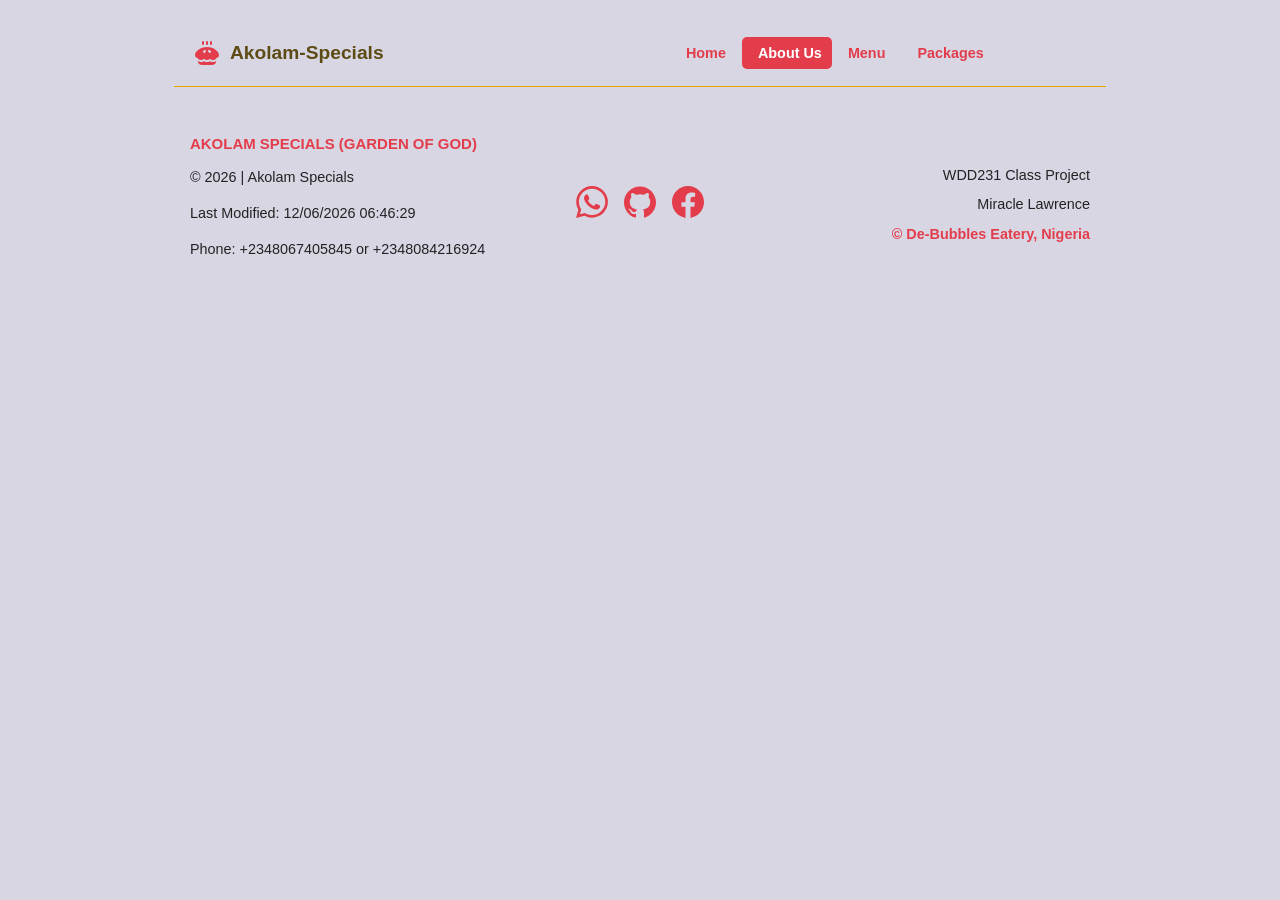
==== about.html @ b33dca11 "First part completed" ====
<!DOCTYPE html>
<html lang="en">
<head>
    <meta charset="UTF-8">
    <meta name="viewport" content="width=device-width, initial-scale=1.0">
    <meta name="description" content="Akolam Specials - Your one-stop shop for unique products">
    <link rel="icon" type="image/x-icon" href="images/favicon.ico">
    <link rel="stylesheet" href="styles/normalize.css">
    <link rel="stylesheet" href="styles/base.css">
    <link rel="stylesheet" href="styles/medium.css">
    <link rel="stylesheet" href="styles/large.css">

    <link rel="preconnect" href="https://fonts.googleapis.com">
    <link rel="preconnect" href="https://fonts.gstatic.com" crossorigin>
    <link href="https://fonts.googleapis.com/css2?family=Roboto:wght@400;700&display=swap" rel="stylesheet">
    <script src="scripts/script.js" defer></script>
    <title>About Us - Akolam Specials</title>
</head>
<body>
    <header>
         <img src="images/pie.svg" alt="Home Icon" width="512" height="512" loading="lazy">
        <span>Akolam-Specials</span>
        <button id="ham-btn" class="hamburger" aria-label="Toggle navigation menu" aria-expanded="false"></button>
        <nav id="nav-bar" class="navigation" aria-label="Main site navigation">
            <ul>
                <li><a href="index.html">Home</a></li>
                <li class="current"><a href="about.html">About Us</a></li>
                <li><a href="menu.html">Menu</a></li>
                <li><a href="packages.html">Packages</a></li>
                
            </ul>
        </nav>
    </header>
    <main>

    </main>
    <footer>
        <div class="contact-info">
            <h3>AKOLAM SPECIALS (GARDEN OF GOD)</h3>
            <p>Address: Akolam Specials (Garden of God), 25 Ehere Rd Ogborhill Aba Abia State</p>
            <p>Email: akolamsweets@gmail.com</p>
            <p>Phone: +2348067405845 or +2348084216924</p>
        </div>
        <div class="socials">
        <a
          href="https://wa.me/2348133744840?text=Hello%20there%2C%20I'd%20like%20to%20make%20an%20order"
          target="_blank"
          rel="noopener"
          aria-label="Whatsapp"
        >
          <img
            src="images/whatsapp.svg"
            alt="Whatsapp"
            width="512"
            height="512"
            loading="lazy"
          >
        </a>
        <a
          href="https://github.com/Miracle-Lawrence/wdd231"
          target="_blank"
          rel="noopener"
          aria-label="GitHub"
        >
          <img src="images/github.svg" alt="GitHub" width="512" height="512" loading="lazy" >
        </a>
        <a
          href="https://www.facebook.com/profile.php?id=100091462041523&mibextid=ZbWKwL"
          target="_blank"
          rel="noopener"
          aria-label="Facebook"
        >
          <img
            src="images/facebook.svg"
            alt="Facebook"
            width="512"
            height="512"
            loading="lazy"
          >
        </a>
      </div>      
      <div class="footer-info">
        <p>WDD231 Class Project</p>
        <p>Miracle Lawrence</p>
        <p id="year">
          &copy; <span id="currentyear"></span> De-Bubbles Eatery, Nigeria
        </p>
        <p id="lastModified"></p>
      </div>
        
    </footer>    
</body>
</html>
---- styles/base.css ----
:root{
    --primary-color: #5D4B15; /* Olive Brown (#5D4B15) → for headings, buttons, and highlights*/
    --secondary-color: #E8A400; /* Golden Yellow (#E8A400) → for CTA buttons, hover states, or section dividers*/
    --accent-1: #E33D4B; /* Tomato Red (#E33D4B) → for icons, badges, or alerts*/
    --accent-2: #8CC63F; /* Bright Green (#8CC63F) → as a refreshing “natural” accent (to emphasize freshness/health)*/
    --background-color: #D9D6E4; /* Light Lavender-Gray (#D9D6E4) → page background*/
    --content-contrast-text-color: #FFFFFF; /* White (#FFFFFF) → content blocks, contrast text*/
    --main-text: #5D4B15; /* Dark Olive Brown (#5D4B15) for main text*/
    --body-text: #222222; /* Black/Deep Gray (#222222) for body text*/
}
body {
  font-family: 'Open Sans', sans-serif;
  background-color: var(--background-color);
  color: var(--body-text);
  margin: 0;
  padding: 20px;
}

header {
  display: grid;
  grid-template-columns: 24px auto 44px;
  gap: 10px;
  align-items: end;
  padding: 5px 0 10px 5px;
  border-bottom: 1px solid var(--secondary-color);
  position: relative;
}

header img {
  display: block;
  width: 100%;
  height: auto;
  padding: 5px;
}

header #ham-btn {
  order: 5; 
}

header img:last-of-type {
  width: 24px;
  min-width: 24px;
  height: auto;
}

h2 {
  color: var(--main-text);
  font-family: 'Poppins', sans-serif;
  font-size: 1rem;
  margin-bottom: 0.5rem;
  border-bottom: 1px solid var(--secondary-color);
  display: inline-block;
  padding-bottom: 0.25rem;
}


header span {
  font-size: 1.2rem;
  font-weight: bold;
  color: var(--main-text);
}

.hamburger {
  background: none;
  border: none;
  color: var(--accent-1);
  cursor: pointer; 
}

.hamburger::before {
  content: "\2630";
  font-size: 2rem;
  font-family: Verdana, Geneva, Tahoma, sans-serif;
}

.hamburger:hover {
  color: var(--accent-2);
}

.hamburger.show::before {
  content: "\00D7";
}


.navigation {
  display: none;
  position:absolute;
  top: 100%;
  right: 0;
  width: 150px;
  height: 200px;
  background-color: var(--background-color);
  padding-top: 3rem; /* space for header */
  box-shadow: -2px 0 8px rgba(0, 0, 0, 0.2);
  z-index: 1000;
}
.navigation.show {
  display: block;
}

.navigation ul {
  list-style: none;
  padding: 0;
  margin: 0;
}

.navigation a {
  display: block;
  color: var(--accent-1);
  padding: 1rem;
  font-size: 0.9rem;
  font-weight: 600;
  text-decoration: none;
  border-bottom: 1px solid rgba(255, 255, 255, 0.2);
  transition: all 0.3s ease-in-out
}

.navigation a:hover {
  background-color: var(--accent-2);
  color: var(--body-text);
  border-radius: 5px;
}

.navigation li.current a{
    background-color: var(--accent-1);
    color: var(--content-contrast-text-color);
    border-radius: 5px;
    padding-right: 10px;
}

/*Footer styles */
footer {
  display: flex;
  flex-direction: column;
  align-items: center;
  text-align: center;
  flex-wrap: wrap;
  justify-content: center;
  padding: 2rem;
  color: var(--body-text);
}

footer h3 {
  margin-top: 0;
  color: var(--accent-1);
}

footer p,
footer a {
  font-size: 0.9rem;
  line-height: 1.5;
}

footer a {
  text-decoration: none;
}

footer .socials {
  display: flex;
  justify-content: center;
  gap: 1rem;
  flex-wrap: wrap;
}

footer .socials img {
  width: 32px;
  height: 32px;
  transition: transform 0.3s ease, filter 0.3s ease;
}

footer .socials img:hover {
  transform: scale(1.1);
  filter: brightness(1.2);
}

footer .footer-info p {
  margin: 0.5rem 0;
}

footer #year {
  font-weight: bold;
  color: var(--accent-1);
}

#lastModified {
    color: var(--accent-1);
    font-weight: bold;
}

footer div {
  margin: 1rem 0;
}
---- styles/medium.css ----
@media (min-width: 38rem) and (max-width: 63.99rem) {
  footer {
    flex-direction: column;
    align-items: center;
    text-align: center;
    font-size: 0.8rem;
  }

  footer div {
    margin: 1rem 0;
  }

  footer .socials {
    justify-content: center;
  }
}
---- styles/large.css ----
@media (min-width: 64rem) {
  header {
    display: grid;
    grid-template-columns: 24px auto auto;
    align-items: center;
    gap: 1rem;
    padding: 1rem;
  }

  header img {
  display: block;
  width: 24px;
  height: 24px;
  padding: 5px;
}
  .hamburger {
    display: none;
  }

  header,
  main,
  nav,
  footer {
    max-width: 900px;
    margin: 0 auto;
  }
  .navigation {
  display: block;
  position: static;
  width: auto; 
  height: auto; 
  box-shadow: none; 
  padding-top: 0; 
 }

.navigation a {
  display: inline-block;
  padding: 0.5rem 1rem;
  border: none;
}

.navigation a:hover {
  border-radius: 4px;
}
  .navigation ul {
    display: flex;
    
}
footer {
    display: grid;
    grid-template-columns: 1fr auto 1fr;
    align-items: center;
    text-align: left;
    padding: 2rem 4rem;
    font-size: 0.8rem;
  }

  footer .contact-info {
    justify-self: start;
  }

  footer .socials {
    justify-self: center;
  }

  footer .footer-info {
    justify-self: end;
    text-align: right;
  }
}
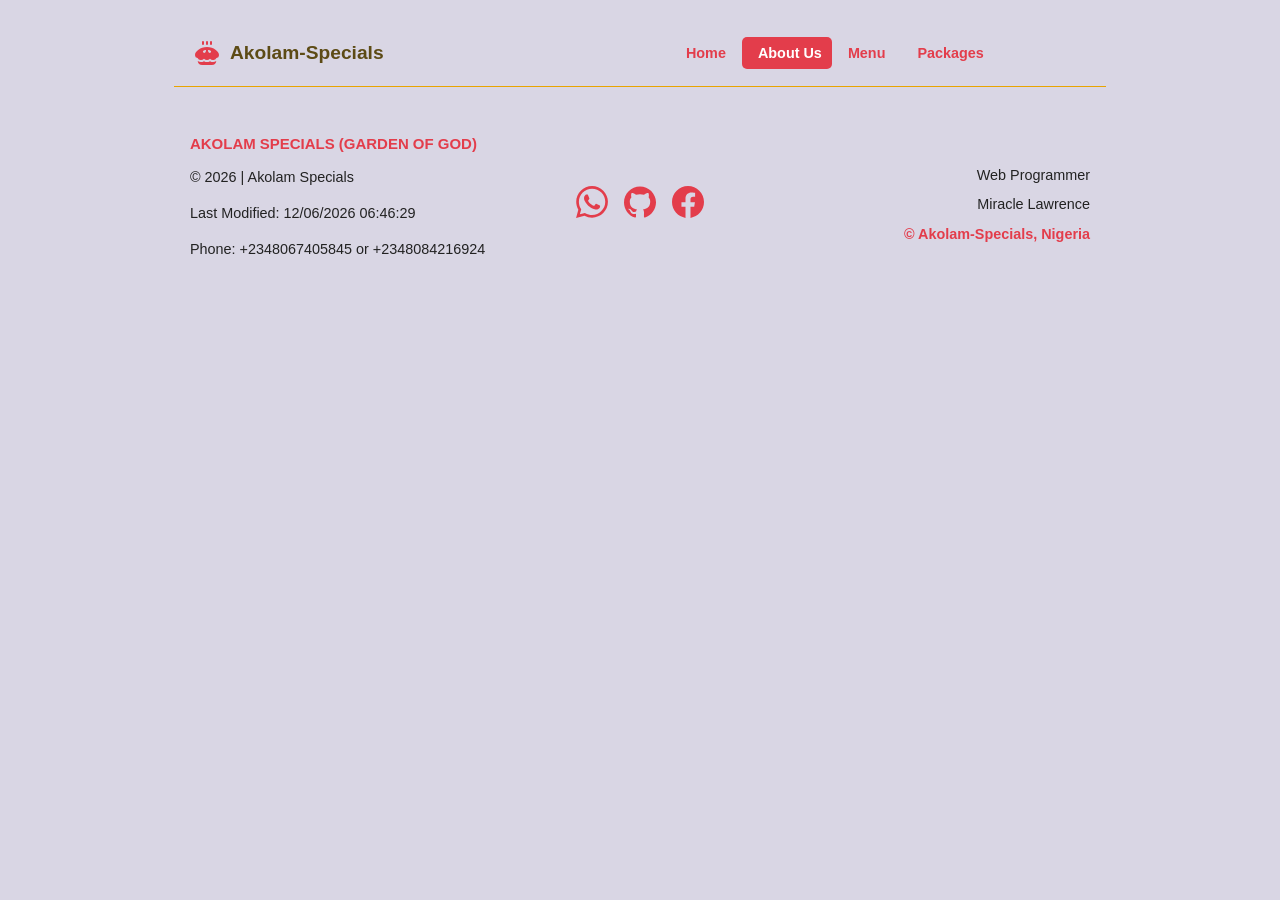
==== commit 28477b3a: "made changes" ====
--- a/about.html
+++ b/about.html
@@ -80,10 +80,10 @@
         </a>
       </div>      
       <div class="footer-info">
-        <p>WDD231 Class Project</p>
+        <p>Web Programmer</p>
         <p>Miracle Lawrence</p>
         <p id="year">
-          &copy; <span id="currentyear"></span> De-Bubbles Eatery, Nigeria
+          &copy; <span id="currentyear"></span> Akolam-Specials, Nigeria
         </p>
         <p id="lastModified"></p>
       </div>
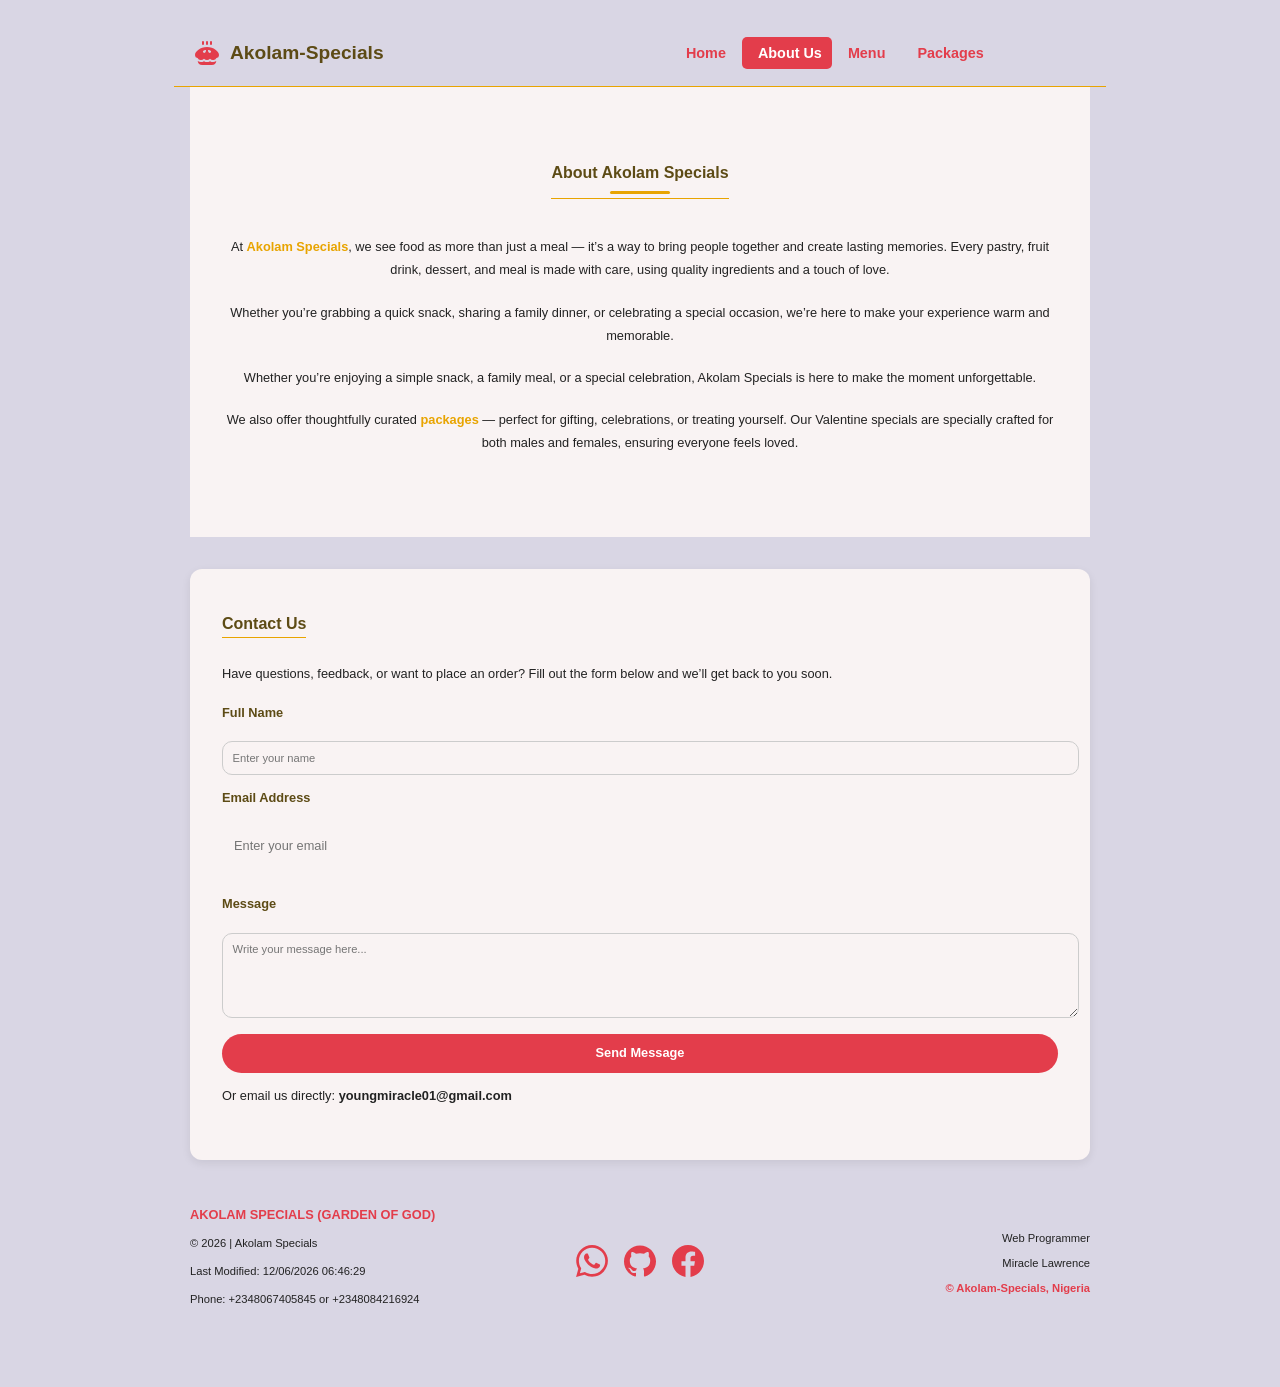
==== commit 7d2f2db1: "About us" ====
--- a/about.html
+++ b/about.html
@@ -32,6 +32,58 @@
         </nav>
     </header>
     <main>
+      <!-- About Section -->
+<section class="about">
+  <div class="container">
+    <h2>About Akolam Specials</h2>
+    <p>
+      At <strong>Akolam Specials</strong>, we see food as more than just a meal — it’s a way to bring people together and create lasting memories. Every pastry, fruit drink, dessert, and meal is made with care, using quality ingredients and a touch of love.
+    </p>
+    <p>
+      Whether you’re grabbing a quick snack, sharing a family dinner, or celebrating a special occasion, we’re here to make your experience warm and memorable.
+    </p>
+    <p>
+      Whether you’re enjoying a simple snack, a family meal, or a special celebration, 
+      Akolam Specials is here to make the moment unforgettable.
+    </p>
+    <p>
+      We also offer thoughtfully curated <strong>packages</strong> — perfect for gifting, 
+      celebrations, or treating yourself. Our Valentine specials are specially crafted for 
+      both males and females, ensuring everyone feels loved.
+    </p>
+  </div>
+</section>
+
+<!-- Contact Form Section -->
+<section class="contact">
+  <div class="container">
+    <h2>Contact Us</h2>
+    <p>
+      Have questions, feedback, or want to place an order? Fill out the form below and 
+      we’ll get back to you soon.
+    </p>
+
+    <!-- Using GET to capture data in thankyou.html -->
+    <form action="thankyou.html" method="GET" class="contact-form">
+      <label for="name">Full Name</label>
+      <input type="text" id="name" name="name" placeholder="Enter your name" required>
+
+      <label for="email">Email Address</label>
+      <input type="email" id="email" name="email" placeholder="Enter your email" required>
+
+      <label for="message">Message</label>
+      <textarea id="message" name="message" rows="5" placeholder="Write your message here..." required></textarea>
+
+      <button type="submit" class="btn btn-primary">Send Message</button>
+    </form>
+
+    <!-- Mailto fallback -->
+    <p class="alt-email">
+      Or email us directly: 
+      <a href="mailto:youngmiracle01@gmail.com">youngmiracle01@gmail.com</a>
+    </p>
+  </div>
+</section>
 
     </main>
     <footer>
--- a/styles/base.css
+++ b/styles/base.css
@@ -141,13 +141,14 @@
 }
 
 footer h3 {
+  font-size: 0.8rem;
   margin-top: 0;
   color: var(--accent-1);
 }
 
 footer p,
 footer a {
-  font-size: 0.9rem;
+  font-size: 0.7rem;
   line-height: 1.5;
 }
 
@@ -189,4 +190,558 @@
 
 footer div {
   margin: 1rem 0;
-}+}
+
+/* HERO SECTION */
+.hero {
+  position: relative;
+  overflow: hidden;
+  border-radius: 12px;
+  box-shadow: 0 4px 10px rgba(0, 0, 0, 0.15);
+  margin-bottom: 3rem;
+}
+
+.hero picture img {
+  width: 100%;
+  height: 200px;
+  object-fit: cover;
+  display: block;
+  margin-bottom: 0;
+}
+
+.hero-content {
+  position: absolute;
+  bottom: -20px;
+  background: linear-gradient(to top, rgba(79, 64, 50, 0.85), rgba(0, 51, 102, 0));
+  padding: 1rem;
+  width: 100%;
+  box-sizing: border-box;
+}
+
+.hero-content h1 {
+  font-size: 1.5rem;
+  margin-bottom: 0.5rem;
+  color: var(--content-contrast-text-color);
+  font-weight: bold;
+}
+
+.hero-content p {
+  font-size: 0.8rem;
+  margin-bottom: 1.5rem;
+  color: var(--content-contrast-text-color);
+  font-weight: bold;
+}
+
+.cta-button {
+  padding: 0.75rem 1.5rem;
+  border: none;
+  border-radius: 8px;
+  font-weight: bold;
+  text-decoration: none;
+  font-size: 0.8rem;
+  transition: background-color 0.3s ease, color 0.3s ease;
+  display: inline-block;
+  margin-bottom: 1rem;
+  background: var(--accent-1) !important;
+  color: var(--content-contrast-text-color) !important;
+}
+.cta-button:hover {
+  background: var(--accent-2) !important;
+  color: var(--body-text);
+}
+
+.catalogue {
+  text-align: center;
+}
+
+.catalogue h2 {
+  font-size: 1rem;
+  color: var(--main-text);
+  margin-bottom: 1rem;
+}
+
+.carousel-container {
+  position: relative;
+  overflow: hidden;
+  max-width: 100%;
+  margin: 0 auto;
+}
+
+.carousel {
+  display: flex;
+  transition: transform 0.5s ease-in-out;
+  will-change: transform;
+}
+
+.carousel-item {
+  flex: 0 0 100%;
+  box-sizing: border-box;
+  text-align: center;
+  transition: transform 0.3s;
+}
+
+.carousel-item img {
+  width: 100%;
+  max-width: 300px;
+  height: 200px;
+  object-fit: cover;
+  border-radius: 8px;
+}
+
+.carousel-btn {
+  position: absolute;
+  top: 35%;
+  transform: translateY(-50%);
+  background: var(--accent-1);
+  color: var(--content-contrast-text-color);
+  border: none;
+  font-size: 0.8rem;
+  cursor: pointer;
+  padding: 0.5rem 1rem;
+  z-index: 1;
+  opacity: 0.7;
+}
+
+.carousel-btn:hover {
+  opacity: 1;
+}
+
+.carousel-btn.prev {
+  left: 0;
+}
+
+.carousel-btn.next {
+  right: 0;
+}
+
+.carousel p {
+  font-size: 0.8rem;
+}
+
+.carousel h3 {
+  font-size: 0.8rem;
+}
+
+.view-more {
+  text-align: center;
+  margin-top: 1rem;
+}
+
+.view-more a ,#see-more-reviews{
+  display: inline-block;
+  background-color: var(--accent-1); 
+  color: var(--content-contrast-text-color);
+  font-weight: 600;
+  font-size: 0.8rem;
+  text-decoration: none;
+  padding: 0.75rem 1.5rem;
+  border-radius: 30px;
+  box-shadow: 0 4px 12px rgba(0, 0, 0, 0.2);
+  transition: background-color 0.3s ease, transform 0.2s ease;
+}
+
+.view-more a:hover , #see-more-reviews:hover {
+  background-color: var(--accent-2);
+  transform: translateY(-2px);
+}
+
+.view-more a:active {
+  transform: scale(0.98);
+}
+
+/* Shared Section Styles */
+.why-us,
+.testimonials {
+  padding: 3rem 1.5rem;
+  background-color: #3b353110;
+  color: var(--content-contrast-text-color);
+  text-align: center;
+}
+.why-us {
+  border-radius: 40px;
+}
+
+/* Why Us */
+.why-us ul {
+  list-style: none;
+  padding: 0;
+  margin: 0 auto;
+  max-width: 500px;
+}
+
+.why-us li {
+  background: var(--background-color);
+  margin: 0.75rem 0;
+  padding: 0.5rem;
+  border-radius: 12px;
+  font-weight: 500;
+  font-size: 0.8rem;
+  display: flex;
+  align-items: center;
+  justify-content: center;
+  color: var(--body-text);
+}
+
+/* Testimonials */
+.testimonials {
+  background-color: var(--background-color);
+  padding: 3rem 1.5rem;
+  border-top-left-radius: 40px;
+  border-top-right-radius: 40px;
+}
+
+.testimonials blockquote {
+  font-style: italic;
+  font-size: 0.8rem;
+  font-weight: bold;
+  color: var(--content-contrast-text-color);
+  background: var(--background-color);
+  margin: 1rem auto;
+  padding: 1.5rem;
+  border-left: 6px solid var(--accent-1);
+  max-width: 600px;
+  border-radius: 8px;
+}
+
+/* Dialog card style */
+dialog {
+  border: none;
+  border-radius: 12px;
+  padding: 1.5rem;
+  width: 350px;
+  height: 200px;
+  max-width: 90%;
+  overflow-y: auto;
+  box-shadow: 0 5px 20px rgba(255, 145, 77, 0.15), 0 2px 8px rgba(0,0,0,0.2);
+  background: var(--background-color);
+  color: var(--content-contrast-text-color);
+  font-size: 0.8rem;
+}
+
+dialog::backdrop {
+  background: var(--backdrop-color);
+}
+
+dialog h3 {
+  margin-top: 0;
+  color: var(--accent-1);
+  font-size: 1rem;
+}
+
+/* Close button */
+#close-dialog {
+  position: absolute;
+  top: 24px;
+  right: 16px;
+  background: var(--accent-1);
+  border: none;
+  font-size: 1.5rem;
+  font-weight: bold;
+  cursor: pointer;
+  color: var(--body-text);
+  border-radius: 50%;
+  width: 36px;
+  height: 36px;
+  display: flex;
+  align-items: center;
+  justify-content: center;
+  transition: background 0.2s, color 0.2s;
+  box-shadow: 0 2px 6px rgba(255, 145, 77, 0.15);
+}
+
+#close-dialog:hover {
+  background: var(--accent-2);
+  color: var(--body-text);
+}
+
+/* Reviews list style */
+#all-reviews-list {
+  list-style: none;
+  padding: 0;
+  margin: 0;
+}
+
+#all-reviews-list li {
+  padding: 8px 0;
+  border-bottom: 1px solid #ddd;
+}
+
+
+#see-more-reviews {
+  display: inline-block;
+  background-color: var(--accent-1);
+  color: var(--content-contrast-text-color);
+  font-weight: 600;
+  font-size: 0.8rem;
+  text-decoration: none;
+  padding: 0.75rem 1.5rem;
+  border-radius: 30px;
+  box-shadow: 0 4px 12px rgba(0, 0, 0, 0.2);
+  transition: background-color 0.3s ease, transform 0.2s ease;
+  border: none;
+  cursor: pointer;
+  margin-top: 1rem;
+}
+
+#see-more-reviews:hover {
+  background-color: var(--accent-2);
+  transform: translateY(-2px);
+}
+
+#see-more-reviews:active {
+  transform: scale(0.98);
+}
+
+
+/* Location & Newsletter Grid */
+.location-newsletter-wrapper {
+  display: grid;
+  grid-template-columns: 1fr;
+  gap: 2rem;
+  padding: 3rem 1.5rem;
+  border-radius: 20px;
+  background-color: #3b353110;
+  color: var(--body-text);
+}
+
+@media (min-width: 768px) {
+  .location-newsletter-wrapper {
+    grid-template-columns: 1fr 1fr;
+  }
+   .packages-container {
+    display: grid;
+    grid-template-columns: 1fr 1fr 1fr;
+    gap: 1rem;
+  }
+}
+
+.location h2,
+.newsletter h2 {
+  color: var(--accent-1);
+  font-size: 1rem;
+}
+
+.location p,
+.newsletter p {
+  line-height: 1.6;
+  font-size: 0.8rem;
+}
+.place-order {
+  background-color: var(--background-color);
+  padding: 1rem;
+  border-radius: 12px;
+  text-align: center;
+
+}
+
+.place-order h2 {
+  color: var(--accent-1);
+  font-size: 1rem;
+  margin-bottom: 0.5rem;
+}
+
+.place-order p {
+  font-size: 0.8rem;
+  margin-bottom: 1rem;
+}
+
+/* CTA Button */
+.cta-button, .contact-form button {
+  display: inline-block;
+  padding: 0.75rem 1.5rem;
+  background-color: var(--accent-1);
+  color: var(--content-contrast-text-color);
+  text-decoration: none;
+  border-radius: 30px;
+  font-weight: 600;
+  transition: background-color 0.3s ease;
+}
+
+.cta-button:hover, .contact-form button:hover {
+  background-color: var(--accent-2);
+}
+
+/* Newsletter Form */
+
+
+form input[type="email"] {
+  padding: 0.75rem;
+  font-size: 0.8rem;
+  border-radius: 8px;
+  border: none;
+  margin-bottom: 1rem;
+  width: 100%;
+  max-width: 300px;
+}
+
+form button, .btn {
+  padding: 0.75rem 1.5rem;
+  background-color: var(--accent-1);
+  color: var(--content-contrast-text-color);
+  border: none;
+  border-radius: 30px;
+  font-weight: 600;
+  font-size: 0.8rem;
+  cursor: pointer;
+  transition: background-color 0.3s ease;
+  text-decoration: none;
+}
+
+form button:hover, .btn:hover {
+  background-color: var(--accent-2);
+}
+
+.newsletter{
+  background-color: var(--background-color);
+  padding: 1rem;
+  border-radius: 12px;
+  text-align: center;
+}
+
+/* === About Section Styling === */
+.about {
+  background: #f9f3f3; /* light background */
+  padding: 4rem 1.5rem;
+  text-align: center;
+}
+
+.about .container {
+  max-width: 900px;
+  margin: 0 auto;
+}
+
+.about h2 {
+  font-size: 1rem;
+  color: var(--primary-color, #5D4B15);
+  margin-bottom: 1.5rem;
+  position: relative;
+  display: inline-block;
+}
+
+.about h2::after {
+  content: "";
+  display: block;
+  width: 60px;
+  height: 3px;
+  background: var(--secondary-color, #E8A400);
+  margin: 0.5rem auto 0;
+  border-radius: 2px;
+}
+
+.about p {
+  font-size: 0.8rem;
+  color: #444;
+  line-height: 1.8;
+  margin-bottom: 1.2rem;
+}
+
+.about strong {
+  color: var(--secondary-color, #E8A400);
+}
+
+
+/* ===== Contact Form ===== */
+.contact {
+  background:#f9f3f3;
+  border-radius: 12px;
+  box-shadow: 0 3px 10px rgba(0, 0, 0, 0.08);
+  padding: 2rem;
+  margin-top: 2rem;
+}
+
+.contact h2 {
+  margin-bottom: 1rem;
+  font-size: 1rem;
+  color: var(--primary-color);
+}
+
+.contact p {
+  margin-bottom: 1.5rem;
+  color: var(--text-body);
+  font-size: 0.8rem;
+}
+
+.contact-form {
+  display: flex;
+  flex-direction: column;
+  gap: 1rem;
+}
+
+.contact-form label {
+  font-weight: 600;
+  color: var(--primary-color);
+  margin-bottom: 0.3rem;
+  display: block;
+  font-size: 0.8rem;
+}
+
+.contact-form input,
+.contact-form textarea {
+  padding: 0.6rem;
+  border: 1.5px solid #ccc;
+  border-radius: 10px;
+  font-size: 0.7rem;
+  width: 100%;
+  background: var(--bg-light);
+  color: var(--text-body);
+  transition: border-color 0.3s, background 0.3s;
+}
+
+.contact-form input:focus,
+.contact-form textarea:focus {
+  outline: none;
+  border-color: var(--secondary-color);
+  background: var(--white);
+  box-shadow: 0 0 6px rgba(232, 164, 0, 0.3); /* golden glow */
+  
+}
+
+
+.alt-email {
+  margin-top: 1rem;
+  font-size: 0.8rem;
+}
+
+.alt-email a {
+  color: var(--accent-green);
+  text-decoration: none;
+  font-weight: bold;
+}
+
+.alt-email a:hover {
+  text-decoration: underline;
+}
+
+.container h1{
+  margin-top: 0;
+  color: var(--accent-1);
+  font-size:1.3rem;
+}
+.container p{
+  font-size: 0.8rem;
+  color: var(--body-text);
+}
+.thank-you-card {
+  background: var(--content-contrast-text-color);
+  padding: 20px;
+  margin: 20px 0;
+  border-radius: 12px;
+  text-align: left;
+  box-shadow: 0 4px 10px rgba(0,0,0,0.1);
+  border-left: 6px solid var(--accent-1);
+}
+
+.thank-you-card p {
+  margin: 8px 0;
+  font-size: 0.8rem;
+}
+
+strong {
+  color: var(--primary-color);
+}
+
+   
+
+
+
+
--- a/styles/large.css
+++ b/styles/large.css
@@ -68,4 +68,23 @@
     justify-self: end;
     text-align: right;
   }
+
+  .carousel-item {
+    flex: 0 0 33.3333%;
+  }
+  .hero picture img {
+  width: 100%;
+  height: 300px;
+  object-fit: cover;
+  display: block;
+  margin-bottom: 0;
+}
+.location-newsletter-wrapper {
+    grid-template-columns: 1fr 1fr;
+  }
+   .packages-container {
+    display: grid;
+    grid-template-columns: 1fr 1fr 1fr;
+    gap: 1rem;
+  }
 }
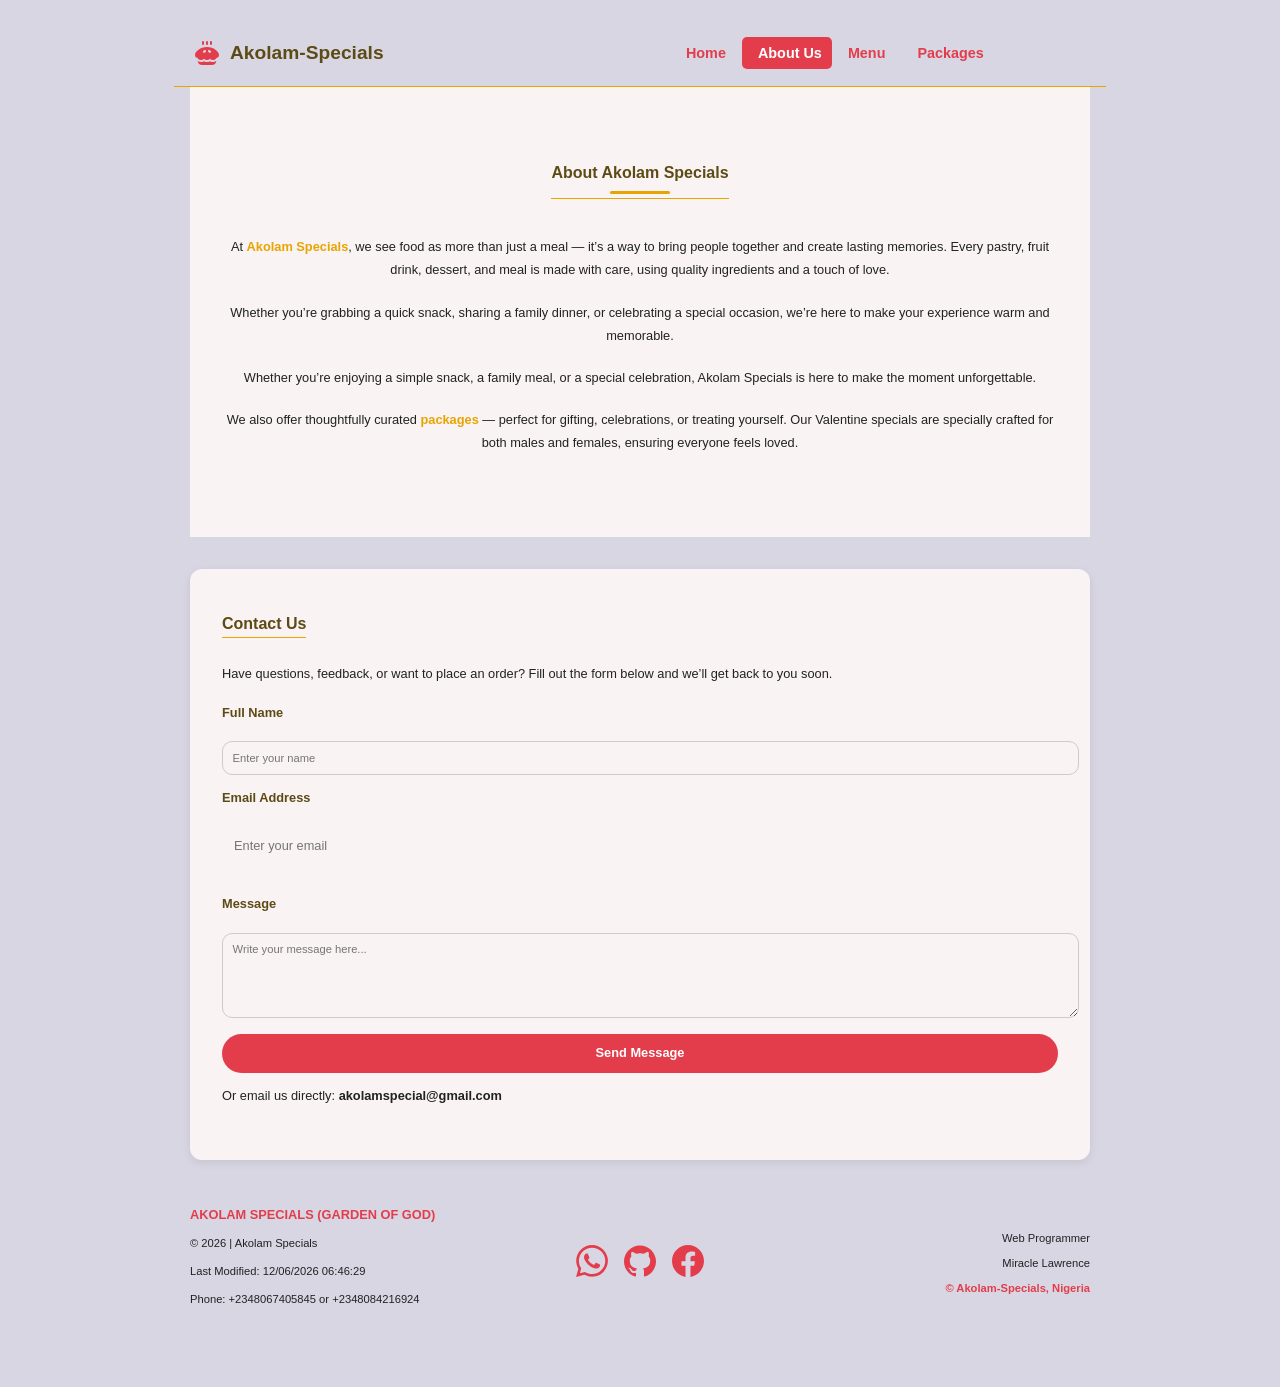
==== commit 8c501296: "Made major changes" ====
--- a/about.html
+++ b/about.html
@@ -80,7 +80,7 @@
     <!-- Mailto fallback -->
     <p class="alt-email">
       Or email us directly: 
-      <a href="mailto:youngmiracle01@gmail.com">youngmiracle01@gmail.com</a>
+      <a href="mailto:akolamspecial@gmail.com">akolamspecial@gmail.com</a>
     </p>
   </div>
 </section>
@@ -90,12 +90,12 @@
         <div class="contact-info">
             <h3>AKOLAM SPECIALS (GARDEN OF GOD)</h3>
             <p>Address: Akolam Specials (Garden of God), 25 Ehere Rd Ogborhill Aba Abia State</p>
-            <p>Email: akolamsweets@gmail.com</p>
+            <p>Email: akolamspecial@gmail.com</p>
             <p>Phone: +2348067405845 or +2348084216924</p>
         </div>
         <div class="socials">
         <a
-          href="https://wa.me/2348133744840?text=Hello%20there%2C%20I'd%20like%20to%20make%20an%20order"
+          href="https://wa.me/2348067405845?text=Hello%20there%2C%20I'd%20like%20to%20make%20an%20order"
           target="_blank"
           rel="noopener"
           aria-label="Whatsapp"
